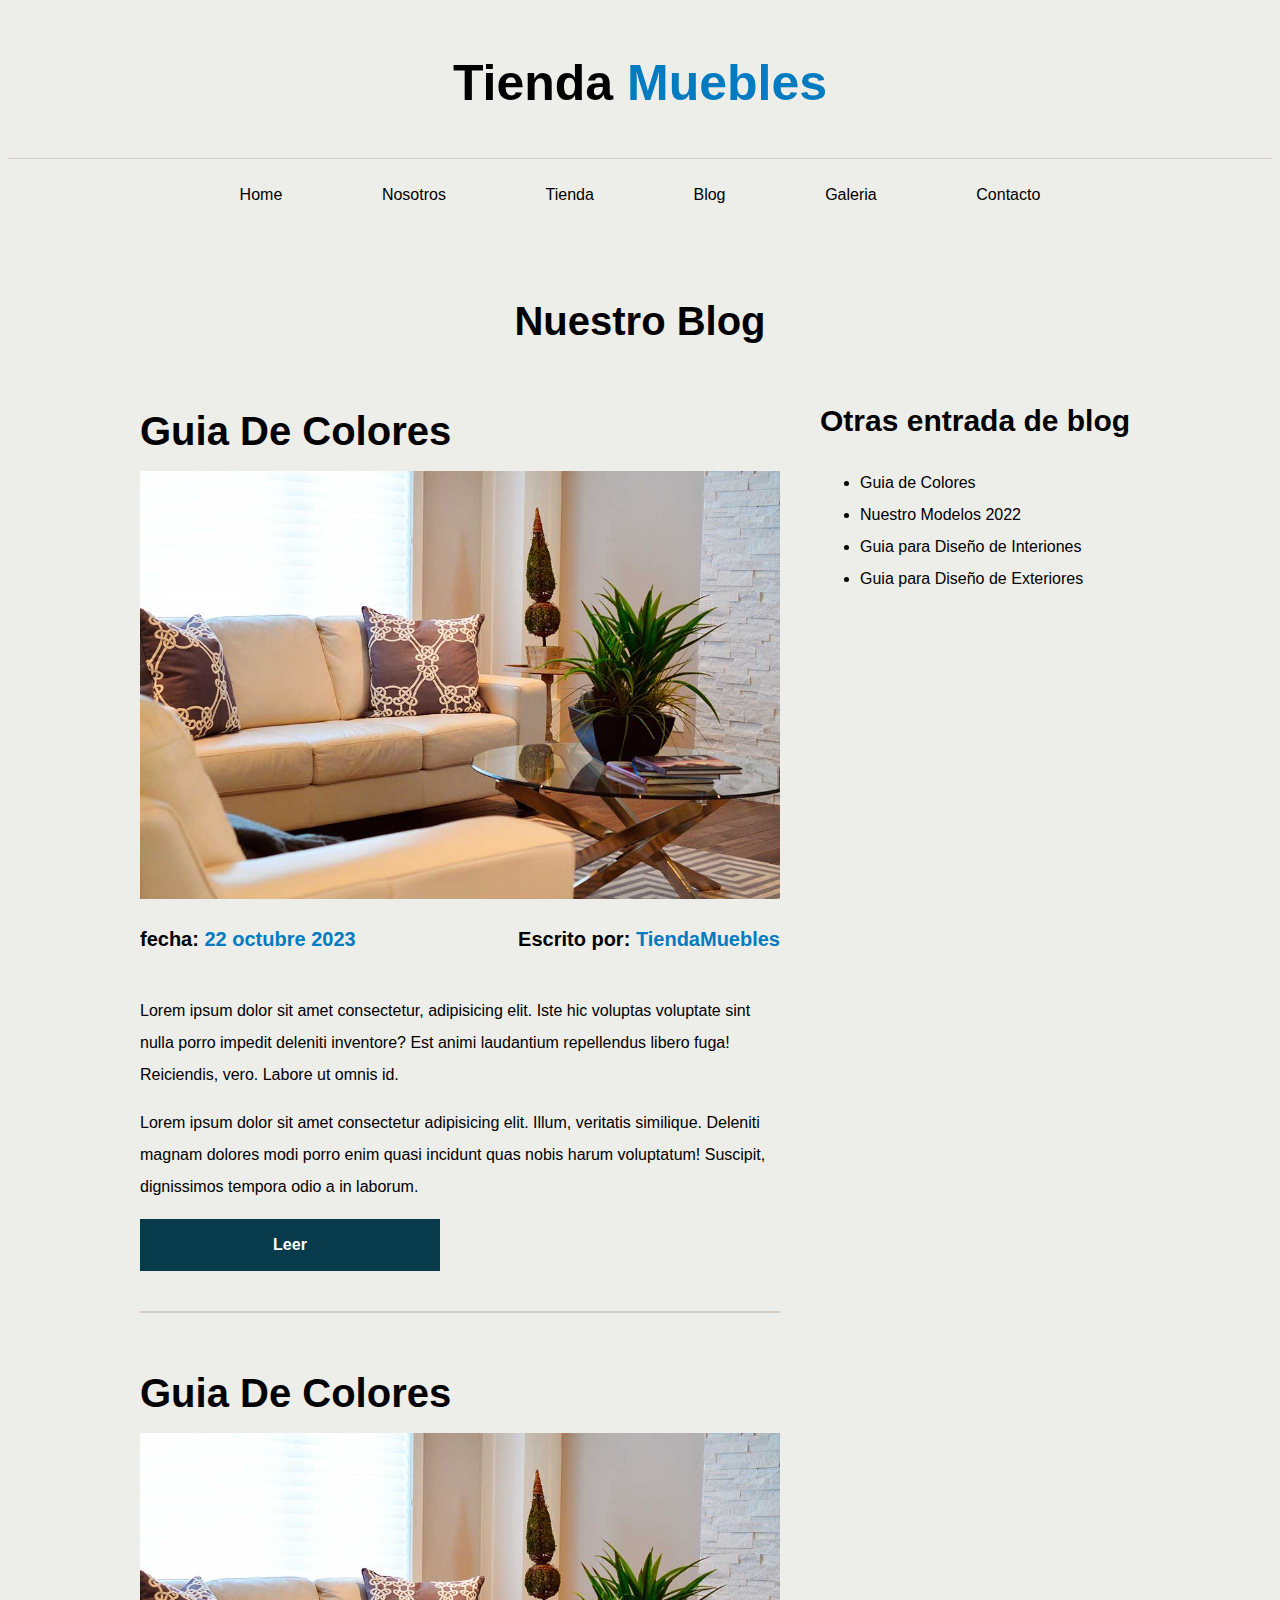
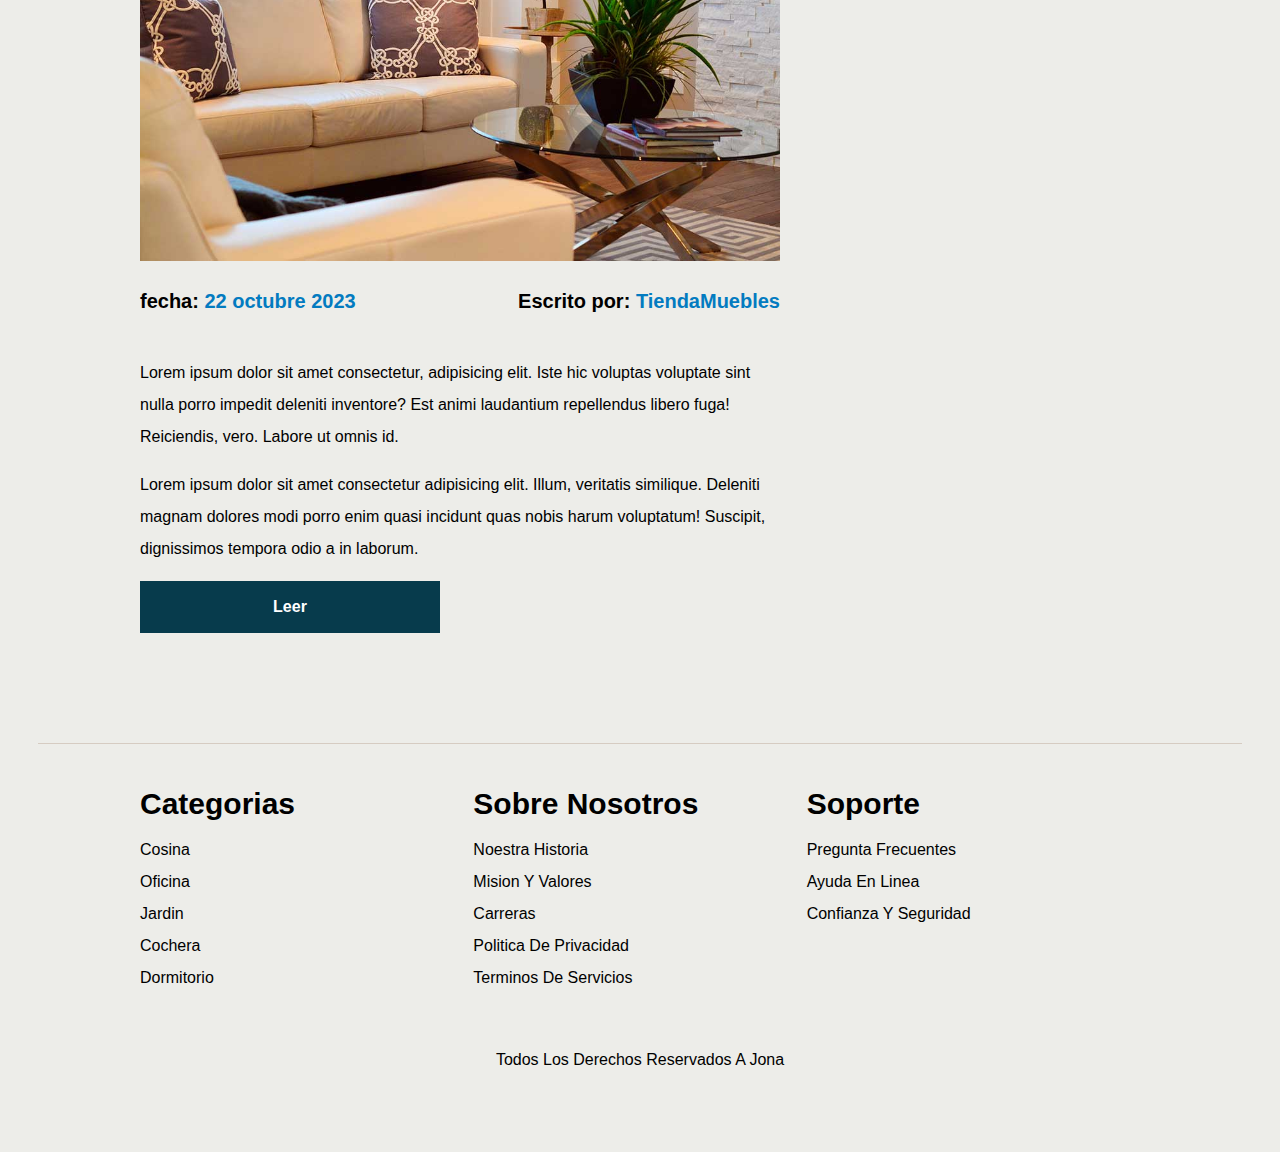
==== Tienda de mueble/front/blog.html @ 79e35a19 "Add files via upload" ====
<!DOCTYPE html>
<html lang="es">
<head>
    <meta charset="UTF-8">
    <meta http-equiv="X-UA-Compatible" content="IE=edge">
    <meta name="viewport" content="width=device-width, initial-scale=1.0">
    <title>Ecommerce - Nosotros</title>
<link rel="stylesheet" href="../css/app.css">

    
</head>

<body>

    <header>

        <h1 class="nombre-sitios">Tienda <span>Muebles</span> </h1>
    </header>
  
 <div class="contenedor-navegacion">
    <nav class="nav-principal contenedor">
        <a  href="./index.html">Home</a>
        <a  href="./nosotros.html">Nosotros</a>
        <a  href="./tienda.html">Tienda</a>
        <a  href="./blog.html">Blog</a>
        <a  href="./galeria.html">Galeria</a>
        <a  href="./contactanos.html">Contacto</a>
    </nav>




    <main class="contenido-principal contenedor">   

            <h2 class="text-center">Nuestro Blog</h2>
            <section class="contenedor-blog">
                <div class="blog">
                    <article class="entrada">
                        
                            <h2 >Guia De Colores</h2>
                            <img src="../img/nosotros.jpg" alt="nosotros blog">
                            <div class="entrada-meta">
                                <p >fecha: <span>22 octubre 2023</span></p>
                                <p >Escrito por: <span>TiendaMuebles</span></p>
                            </div>
                            <div class="entrada-blog">
                                <p>Lorem ipsum dolor sit amet consectetur, adipisicing elit. Iste hic voluptas voluptate sint nulla porro impedit deleniti inventore? Est animi laudantium repellendus libero fuga! Reiciendis, vero. Labore ut omnis id.</p>

                                <p>Lorem ipsum dolor sit amet consectetur adipisicing elit. Illum, veritatis similique. Deleniti magnam dolores modi porro enim quasi incidunt quas nobis harum voluptatum! Suscipit, dignissimos tempora odio a in laborum.</p>

                            </div>

                            <a href="entrada.html" class="btn max-width-30">Leer</a>
                    </article>

                    <article class="entrada">
                        
                        <h2>Guia De Colores</h2>
                        <img src="../img/nosotros.jpg" alt="nosotros blog">
                        <div class="entrada-meta">
                            <p>fecha: <span>22 octubre 2023</span></p>
                            <p>Escrito por: <span>TiendaMuebles</span></p>
                              
                        </div>
                        <div class="entrada-blog">
                            <p>Lorem ipsum dolor sit amet consectetur, adipisicing elit. Iste hic voluptas voluptate sint nulla porro impedit deleniti inventore? Est animi laudantium repellendus libero fuga! Reiciendis, vero. Labore ut omnis id.</p>

                            <p>Lorem ipsum dolor sit amet consectetur adipisicing elit. Illum, veritatis similique. Deleniti magnam dolores modi porro enim quasi incidunt quas nobis harum voluptatum! Suscipit, dignissimos tempora odio a in laborum.</p>
                            
                           
                        </div>
                        <a href="entrada.html" class="btn max-width-30">Leer</a>
                   
                     </article>
                </div>

                <aside>
                    <h3>Otras entrada de blog</h3>

                    <ul>
                        <li>
                            <a href="e">Guia de Colores</a>
                        </li>
                        <li>
                            <a href="#"> Nuestro Modelos 2022</a>
                       </li>
                        <li>
                            <a href="#">Guia para Diseño de Interiones</a>
                        </li>
                        <li>
                            <a href="#">Guia para Diseño de Exteriores</a>
                        </li>
                    </ul>
                </aside>
            </section>
       
    </main>
   
    <footer class="sisio-footer contenedor-navegacion">
        <div class="listado-footer contenedor">
        <div>
            <h3>Categorias</h3>
            <nav class="navegacion">
                <a href="#">cosina</a>
                <a href="#">oficina</a>
                <a href="#">jardin</a>
                <a href="#">cochera</a>
                <a href="#">Dormitorio</a>
            </nav>
        </div>
        <div>
            <h3>Sobre Nosotros</h3>
            <nav class="navegacion">
                <a class="enlaces" href="#">Noestra historia</a>
                <a  href="#">Mision y valores</a>
                <a  href="#">Carreras</a>
                <a  href="#">politica de privacidad</a>
                <a  href="#">terminos de Servicios</a>
            </nav>
        </div>
        <div>
            <h3>Soporte</h3>
            <nav class="navegacion">
                <a href="#">pregunta Frecuentes</a>
                <a href="#">ayuda en linea</a>
                <a href="#">confianza y seguridad</a>
                
            </nav>
        </div>
         </div>
        <p>todos los derechos reservados a jona</p>
   
    </footer>

</body>
</html>
---- Tienda de mueble/css/app.css ----
html{
    box-sizing: border-box;
    font-size: 62.5%;/*coneta estiqueta (1 rem es = a 10px)*/
}
*, *:before, *:after{
    box-sizing: inherit;
}
body{
    font-family: Arial, Helvetica, sans-serif;
    font-size: 1.6rem;
    line-height: 2;
    background-color: #edede9;
}
h1, h2, h3{
    margin: 0 ;
}
h1{
    font-size: 5rem;
}
h2{
    font-size: 4rem;
}

h3{
    font-size: 3rem;
}

a {
    text-decoration: none;
    color: #000;
}
.contenedor{
    max-width: 100rem;
    margin: 0 auto 0 auto;
   }
img{
    max-width: 100%;
    display: block;
}

.btn{
    background-color: #073b4c;
    display: block;
    color: #ffff;
    text-transform: capitalize;
    font-weight: 900;
    padding: 1rem;
    transition: background-color .3s ease-out;
    text-align: center;
    border: none;
}
.btn:hover{
    background-color: #225768;
    cursor: pointer;
}
/*UTILIDADES*/
.text-center{
text-align: center;
margin-bottom: 3rem;
}
.max-width-30{
    max-width: 30rem;
}

.nombre-sitios{
    padding: 2.5rem;
    text-align: center;
   
}
.nombre-sitios span{
    color:#037bc0;
}
.contenedor-navegacion{
    border-top: 1px solid #d6ccc2;
   }
.nav-principal{
    padding: 2rem 0;
    display: flex;
    justify-content: space-evenly;
    
    }
.hero{

    background-image: url(../img/principal.jpg);
    background-repeat: no-repeat;
    background-size: cover;
    background-position: center center;
    height: 55rem;
}


/*categoria*/
.categorias {
    padding: 5rem;
}

.categoria a{
    text-align:center;
    display: block;
    padding: 2rem;
    font-size: 2rem;

}
.categoria a:hover{
    background-color: #037bc0;
    color: #ffff;
    border-bottom-left-radius: 1rem;
    border-bottom-right-radius: 1rem;

}
.listado-categoria{
    display: grid;
   grid-template-columns: repeat(3, 1fr);
   gap: 2rem;
 
}
/*bloque nosotros*/

.sobre-nosotros{
    background-image: linear-gradient(to right, transparent 50%,#037bc0 50%, 
    #037bc0 100%), url(../img/nosotros.jpg);
    background-position: left center;
    padding: 10rem 0;
    background-repeat: no-repeat;
    background-size: 100%, 100rem;

}
.sobre-nosotros-grid{
   /* display: grid;
    grid-template-columns: repeat(2, 1fr);
    column-gap: 6rem;*/
    display: flex;
    justify-content: flex-end;

}
.text-nosotros{
  /*  grid-column: 2 / 3;*/
  flex-basis: 50%;
    padding-left: 10rem;
    color: #ffff;
}
/*contenido*/
.contenido-principal{
    padding-top: 5rem;
}
.producto{
    background-color: #037bc0;

}

.texto-producto{
    text-align: center;
    color: #ffff;
  padding: 2rem;
}
.texto-producto h3{
    margin: 0;
}
.texto-producto p{
    margin: 0 0 .5rem 0;
  
}

.texto-producto .precio{
    font-size: 2.8rem;
    font-weight: 900;
}

/* listado Productos*/

.listado-productos{
    display: grid;
    grid-template-columns: repeat(6, 1fr);
   gap: 2rem;
}
.producto:nth-child(1){
    grid-column: 1/7;
    display: grid;
    grid-template-columns: 3fr 1fr;
}
.producto:nth-child(1) img{
    height: 43rem;
    width: 100%;
    object-fit: cover;
}


.producto:nth-child(2){
    grid-column-start: 1;
    grid-column-end: 4;
}
.producto:nth-child(2) img, 
.producto:nth-child(3) img{
    height: 30rem;
    width: 100%;
    object-fit: cover;
}
.producto:nth-child(3){
    grid-column-start: 4;
    grid-column-end: 7;
}

.producto:nth-child(4){
    grid-column-start: 1;
    grid-column-end: 3;
}
.producto:nth-child(5){
    grid-column-start: 3;
    grid-column-end: 5;
}
.producto:nth-child(6){
    grid-column-start: 5;
    grid-column-end: 7;
}
/* footer*/
.listado-footer{
   
    display: grid;
    grid-template-columns: repeat(3, 1fr);  
}


.sisio-footer{
    margin: 3rem;
    padding: 3rem; 
}
.listado-footer p{
    padding: 2rem;
    text-align: center;
    text-transform: capitalize;
    font-weight: 800;
}
.sisio-footer p{
    text-align: center;
    margin-top: 5rem;
    text-transform: capitalize;
}
.navegacion{
    display: flex;
    flex-direction: column;
}.navegacion a{
    text-transform: capitalize;
  
}
/*pagino sobre nosotros*/

.nosotros{

    display: grid;
    grid-template-columns: 1fr 2fr;
    grid-template-columns: repeat(auto-fit, minmax(25rem, 1fr));
    gap: 3rem;
    
}

.informacion-nosotros{
    display: flex;
   flex-direction: column;
   justify-content: center;
}

/*blog*/

.contenedor-blog{
    display: grid;
    grid-template-columns: 2fr 1fr;
    gap: 4rem; 
}

.entrada{
    margin-bottom: 4rem;
    border-bottom: 2px solid #d6ccc2;
    padding-bottom: 4rem;

}
.entrada:last-of-type{
    border:none;
}

.entrada-meta p{
    font-weight: 900;
}
.entrada-meta span{
    
    color: #037bc0;
   
}
.entrada-meta{
    display: flex;
    flex-direction: row;
    font-size: 2rem; 
    justify-content: space-between;
    margin-top: 0%;
}

.contenedor-entrada-blog{
    width: 60rem;
    margin: 0 auto;
}
/*Galeria*/

.galeria{
    list-style: none;
    padding: 0;
    margin: 0;
    display: grid;
    grid-template-columns: repeat(3, 1fr);
    gap: 2rem;

}
.galeria img{
    height: 40rem;
    width: 40rem;
    object-fit: cover;

}
/*formulario*/
.formulario{
   max-width: 60rem;
   margin: 0 auto;
}

.formulario fieldset{
    border: 1px solid black;
    margin-bottom: 2rem;
    

}
.formulario legend{
    background-color: #005485;
    border: 1px solid black;
    width: 100%;
    color: #ffff;
    text-transform: uppercase;
    font-weight: 700;
    padding: 1rem;
    margin-bottom: 4rem;
    text-align: center;

}
.campo{
    display: flex;
    margin-bottom: 2rem;
  
}
.campo label{
flex-basis: 10rem;
}
.campo input:not([type="radio"]), textarea,select{
    flex: 1;
    border: 1px solid #e1e1e1;
    padding: 1rem;
}
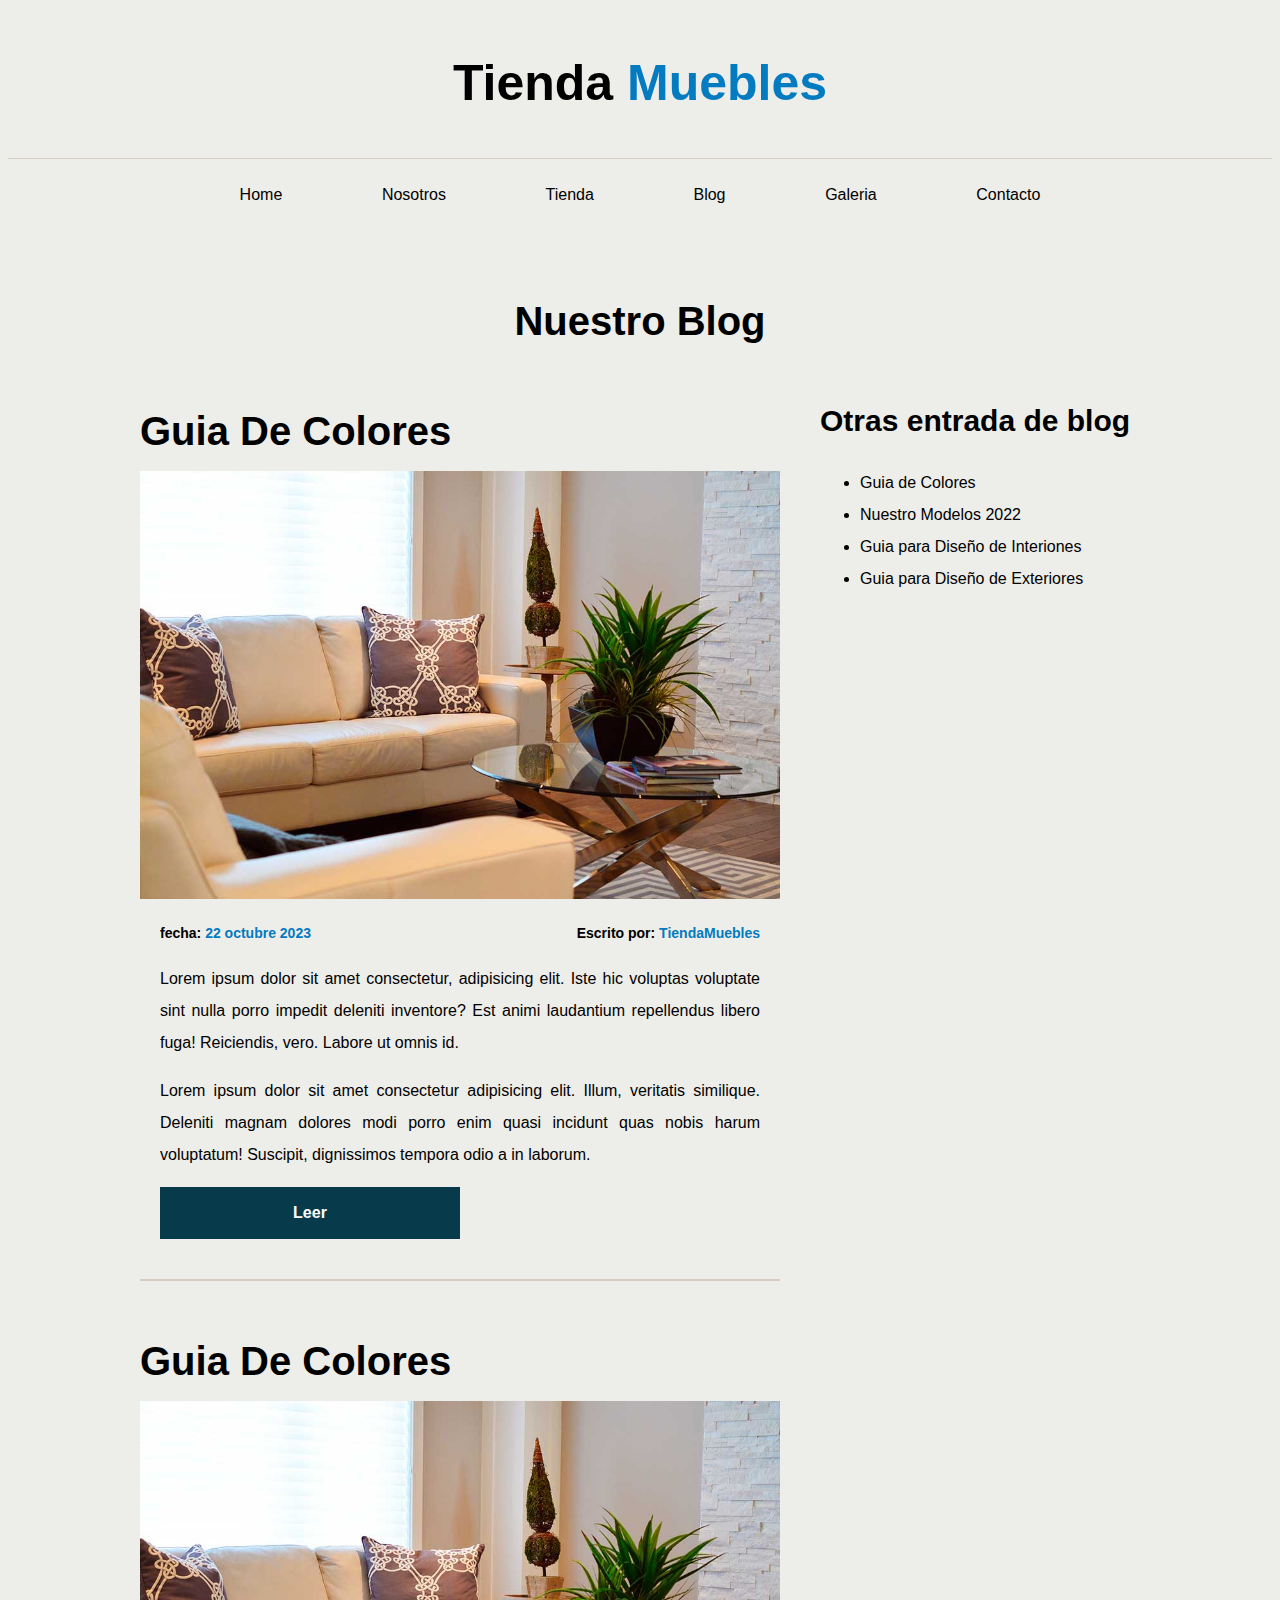
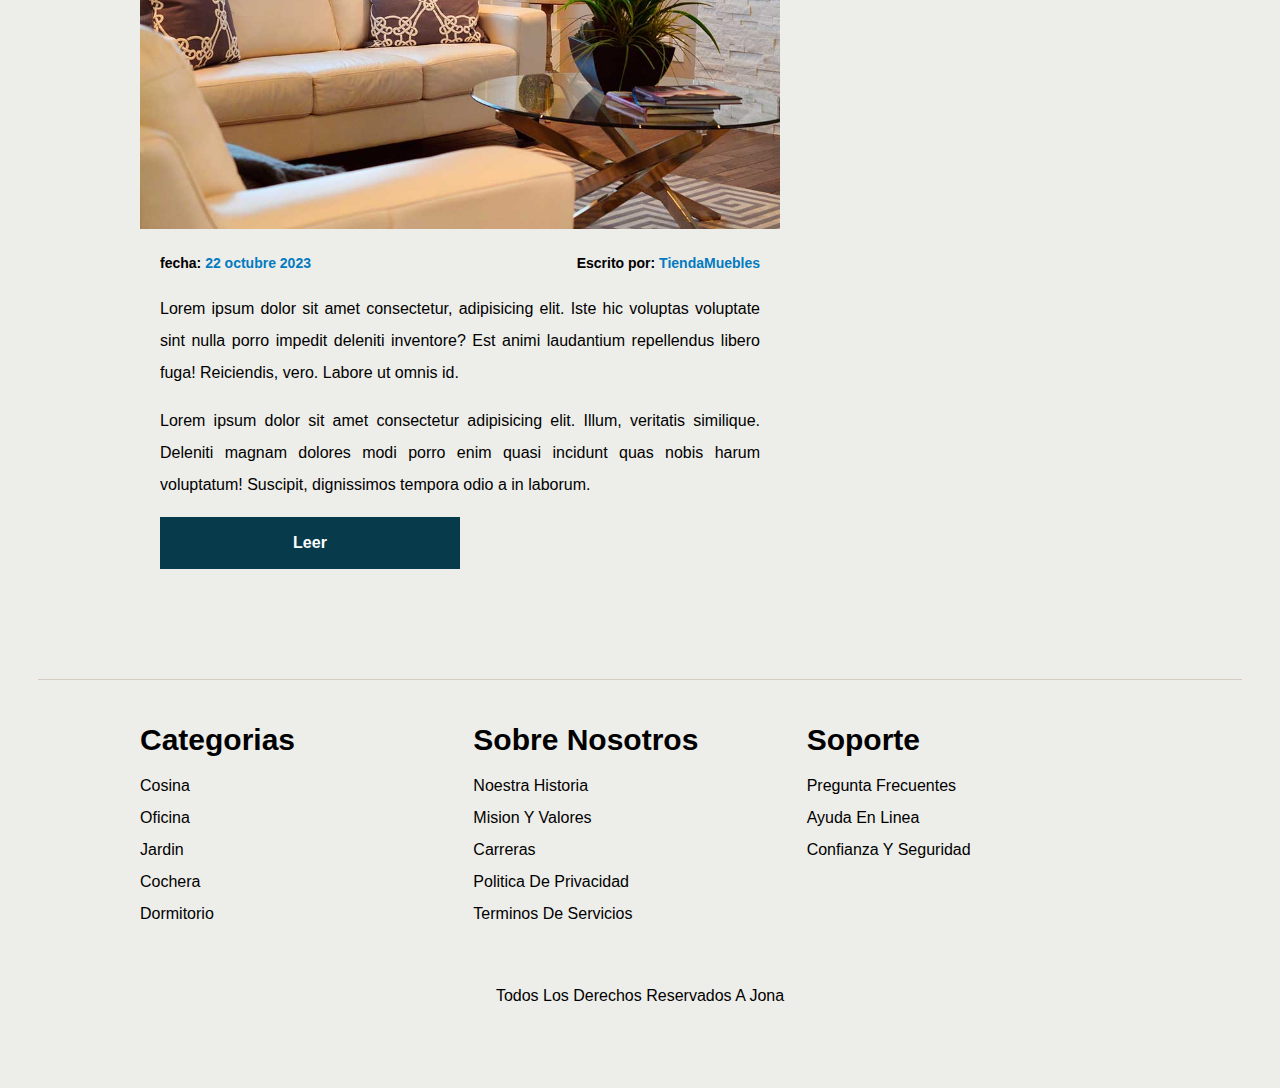
==== commit b2c47238: "proyecto con responsive" ====
--- a/Tienda de mueble/front/blog.html
+++ b/Tienda de mueble/front/blog.html
@@ -39,6 +39,7 @@
                         
                             <h2 >Guia De Colores</h2>
                             <img src="../img/nosotros.jpg" alt="nosotros blog">
+                            <div class="contenido-blog">                           
                             <div class="entrada-meta">
                                 <p >fecha: <span>22 octubre 2023</span></p>
                                 <p >Escrito por: <span>TiendaMuebles</span></p>
@@ -51,12 +52,14 @@
                             </div>
 
                             <a href="entrada.html" class="btn max-width-30">Leer</a>
-                    </article>
+                            </div>
+                        </article>
 
                     <article class="entrada">
                         
                         <h2>Guia De Colores</h2>
                         <img src="../img/nosotros.jpg" alt="nosotros blog">
+                        <div class="contenido-blog">
                         <div class="entrada-meta">
                             <p>fecha: <span>22 octubre 2023</span></p>
                             <p>Escrito por: <span>TiendaMuebles</span></p>
@@ -70,10 +73,10 @@
                            
                         </div>
                         <a href="entrada.html" class="btn max-width-30">Leer</a>
-                   
+                         </div>
                      </article>
-                </div>
-
+                
+                    </div>
                 <aside>
                     <h3>Otras entrada de blog</h3>
 
--- a/Tienda de mueble/css/app.css
+++ b/Tienda de mueble/css/app.css
@@ -11,19 +11,35 @@
     line-height: 2;
     background-color: #edede9;
 }
+
 h1, h2, h3{
     margin: 0 ;
 }
 h1{
-    font-size: 5rem;
-}
+    font-size: 4rem;
+}
+@media (min-width:768px){ 
+    h1{
+        font-size: 5rem;
+    }
+ }
 h2{
-    font-size: 4rem;
-}
+    font-size: 3.2rem;
+}
+@media (min-width:768px){ 
+    h2{
+        font-size: 4rem;
+    }
+ }
 
 h3{
-    font-size: 3rem;
-}
+    font-size: 2.4rem;
+}
+@media (min-width:768px){ 
+    h3{
+        font-size: 3rem;
+    }
+ }
 
 a {
     text-decoration: none;
@@ -48,7 +64,13 @@
     transition: background-color .3s ease-out;
     text-align: center;
     border: none;
-}
+    width: 100%;
+}
+@media (min-width:768px){ 
+    .btn{
+        width: auto;
+    }
+ }
 .btn:hover{
     background-color: #225768;
     cursor: pointer;
@@ -58,9 +80,12 @@
 text-align: center;
 margin-bottom: 3rem;
 }
-.max-width-30{
+
+@media (min-width:768px){ 
+    .max-width-30{
     max-width: 30rem;
 }
+ }
 
 .nombre-sitios{
     padding: 2.5rem;
@@ -76,22 +101,36 @@
 .nav-principal{
     padding: 2rem 0;
     display: flex;
-    justify-content: space-evenly;
-    
-    }
+    flex-direction: column;
+    align-items: center;
+    
+    }
+@media (min-width:768px){ 
+    .nav-principal{
+        justify-content: space-evenly;
+        flex-direction: row;
+    
+    }
+ }
 .hero{
 
     background-image: url(../img/principal.jpg);
     background-repeat: no-repeat;
     background-size: cover;
     background-position: center center;
-    height: 55rem;
-}
+    height: 25rem;
+}
+@media (min-width:768px){
+    .hero {
+          height: 55rem;
+    }
+    
+ }
 
 
 /*categoria*/
 .categorias {
-    padding: 5rem;
+    padding: 5rem 0;
 }
 
 .categoria a{
@@ -108,44 +147,89 @@
     border-bottom-right-radius: 1rem;
 
 }
-.listado-categoria{
+.categoria{
+    margin-bottom: 2rem;
+}
+@media (min-width:768px){ 
+    .categoria{
+        margin-bottom: 0;
+    }
+ }
+.categoria img{
+    width: 100%;
+}
+
+@media (min-width:768px){
+    .listado-categoria{
     display: grid;
    grid-template-columns: repeat(3, 1fr);
    gap: 2rem;
  
-}
+}   
+ }
 /*bloque nosotros*/
 
 .sobre-nosotros{
+    background-image: linear-gradient(to bottom, transparent 50%,#037bc0 50%, 
+    #037bc0 100%), url(../img/nosotros.jpg);
+    background-position:  center, top left;
+    background-repeat: no-repeat;
+    background-size: 100%, 70rem;
+
+}
+@media (min-width:768px){
+ .sobre-nosotros{
     background-image: linear-gradient(to right, transparent 50%,#037bc0 50%, 
     #037bc0 100%), url(../img/nosotros.jpg);
     background-position: left center;
-    padding: 10rem 0;
-    background-repeat: no-repeat;
+  
     background-size: 100%, 100rem;
 
 }
+ }
 .sobre-nosotros-grid{
-   /* display: grid;
-    grid-template-columns: repeat(2, 1fr);
-    column-gap: 6rem;*/
-    display: flex;
-    justify-content: flex-end;
-
-}
+   display: grid;
+   grid-template-rows: repeat(2, 1fr);
+   column-gap: 6rem;
+
+}
+@media (min-width:768px){ 
+    .sobre-nosotros-grid{
+         grid-template-columns: repeat(2, 1fr);
+         grid-template-rows: unset;
+         
+    }
+
+ }
 .text-nosotros{
-  /*  grid-column: 2 / 3;*/
-  flex-basis: 50%;
-    padding-left: 10rem;
+   grid-row: 2 / 3;
     color: #ffff;
-}
+    padding: 5rem;
+}
+@media (min-width:768px){  
+    .text-nosotros{
+        grid-column: 2 / 3;
+         
+         }
+ }
 /*contenido*/
 .contenido-principal{
     padding-top: 5rem;
 }
+
 .producto{
     background-color: #037bc0;
-
+    margin-bottom: 2rem;
+
+}
+@media (min-width:768px){ 
+    .producto{
+        margin-bottom: 0;
+        
+    }
+ }
+.producto:last-of-type{
+    margin-bottom: 0;
 }
 
 .texto-producto{
@@ -167,57 +251,73 @@
 }
 
 /* listado Productos*/
-
-.listado-productos{
-    display: grid;
-    grid-template-columns: repeat(6, 1fr);
-   gap: 2rem;
-}
-.producto:nth-child(1){
-    grid-column: 1/7;
-    display: grid;
-    grid-template-columns: 3fr 1fr;
-}
-.producto:nth-child(1) img{
-    height: 43rem;
-    width: 100%;
-    object-fit: cover;
-}
-
-
-.producto:nth-child(2){
-    grid-column-start: 1;
-    grid-column-end: 4;
-}
-.producto:nth-child(2) img, 
-.producto:nth-child(3) img{
-    height: 30rem;
-    width: 100%;
-    object-fit: cover;
-}
-.producto:nth-child(3){
-    grid-column-start: 4;
-    grid-column-end: 7;
-}
-
-.producto:nth-child(4){
-    grid-column-start: 1;
-    grid-column-end: 3;
-}
-.producto:nth-child(5){
-    grid-column-start: 3;
-    grid-column-end: 5;
-}
-.producto:nth-child(6){
-    grid-column-start: 5;
-    grid-column-end: 7;
-}
+@media (min-width:768px){ 
+            .listado-productos{
+            display: grid;
+            grid-template-columns: repeat(6, 1fr);
+        gap: 2rem;
+        }
+        .producto:nth-child(1){
+            grid-column: 1/7;
+            display: grid;
+            grid-template-columns: 3fr 1fr;
+        }
+        .producto:nth-child(1) img{
+            height: 43rem;
+            width: 100%;
+            object-fit: cover;
+        }
+
+
+        .producto:nth-child(2){
+            grid-column-start: 1;
+            grid-column-end: 4;
+        }
+        .producto:nth-child(2) img, 
+        .producto:nth-child(3) img{
+            height: 30rem;
+            width: 100%;
+            object-fit: cover;
+        }
+        .producto:nth-child(3){
+            grid-column-start: 4;
+            grid-column-end: 7;
+        }
+
+        .producto:nth-child(4){
+            grid-column-start: 1;
+            grid-column-end: 3;
+        }
+        .producto:nth-child(5){
+            grid-column-start: 3;
+            grid-column-end: 5;
+        }
+        .producto:nth-child(6){
+            grid-column-start: 5;
+            grid-column-end: 7;
+        }
+ }
+
 /* footer*/
 .listado-footer{
    
-    display: grid;
-    grid-template-columns: repeat(3, 1fr);  
-}
+    text-align: center;
+}
+@media (min-width:768px){ 
+    .listado-footer{
+        display: grid;
+        grid-template-columns: repeat(3, 1fr); 
+        text-align: justify;
+    }
+ }
+ .listado-footer >div {
+    margin-bottom: 2rem;
+ }
+ @media (min-width:768px){ 
+    .listado-footer >div{
+        margin: 0;
+    }
+  }
 
 
 .sisio-footer{
@@ -244,41 +344,65 @@
 }
 /*pagino sobre nosotros*/
 
-.nosotros{
+
+@media (min-width:768px){ 
+    .nosotros{
 
     display: grid;
     grid-template-columns: 1fr 2fr;
     grid-template-columns: repeat(auto-fit, minmax(25rem, 1fr));
     gap: 3rem;
-    
-}
-
-.informacion-nosotros{
+    }
+    .nosotros img{
+        
+        height: 100%;
+    }
+ }
+ .informacion-nosotros{
+    padding: 5rem;
+ }
+@media (min-width:768px){ 
+    .informacion-nosotros{
     display: flex;
    flex-direction: column;
    justify-content: center;
-}
+   padding: 0;
+}
+ }
 
 /*blog*/
 
+@media (min-width:768px){ 
+    
 .contenedor-blog{
     display: grid;
     grid-template-columns: 2fr 1fr;
     gap: 4rem; 
 }
-
-.entrada{
+ }
+.entrada {
+   border-bottom: 2px solid #d6ccc2;
     margin-bottom: 4rem;
-    border-bottom: 2px solid #d6ccc2;
-    padding-bottom: 4rem;
-
-}
+    text-align: center;
+}
+.contenido-blog{
+    padding: 2rem 2rem 4rem 2rem;
+}
+@media (min-width:768px){ 
+    .entrada{
+    text-align: unset;
+    }
+ }
+ .entrada p{
+    text-align: justify;
+ }
 .entrada:last-of-type{
     border:none;
 }
 
 .entrada-meta p{
     font-weight: 900;
+    margin:  0;
 }
 .entrada-meta span{
     
@@ -287,16 +411,28 @@
 }
 .entrada-meta{
     display: flex;
-    flex-direction: row;
-    font-size: 2rem; 
-    justify-content: space-between;
-    margin-top: 0%;
-}
-
-.contenedor-entrada-blog{
+    flex-direction: column;
+    font-size: 1.4rem;
+    justify-content: space-around;
+    
+}
+@media (min-width:768px){ 
+    .entrada-meta{
+            flex-direction: row;
+           justify-content: space-between;
+          
+    }
+ }
+
+
+
+@media (min-width:768px){ 
+     .contenedor-entrada-blog{ 
     width: 60rem;
     margin: 0 auto;
 }
+ }
+
 /*Galeria*/
 
 .galeria{
@@ -304,10 +440,16 @@
     padding: 0;
     margin: 0;
     display: grid;
-    grid-template-columns: repeat(3, 1fr);
+    grid-template-columns: repeat(2, 1fr);
     gap: 2rem;
 
-}
+    
+}
+@media (min-width:768px){ 
+    .galeria{
+        grid-template-columns: repeat(3, 1fr);
+    }
+ }
 .galeria img{
     height: 40rem;
     width: 40rem;
